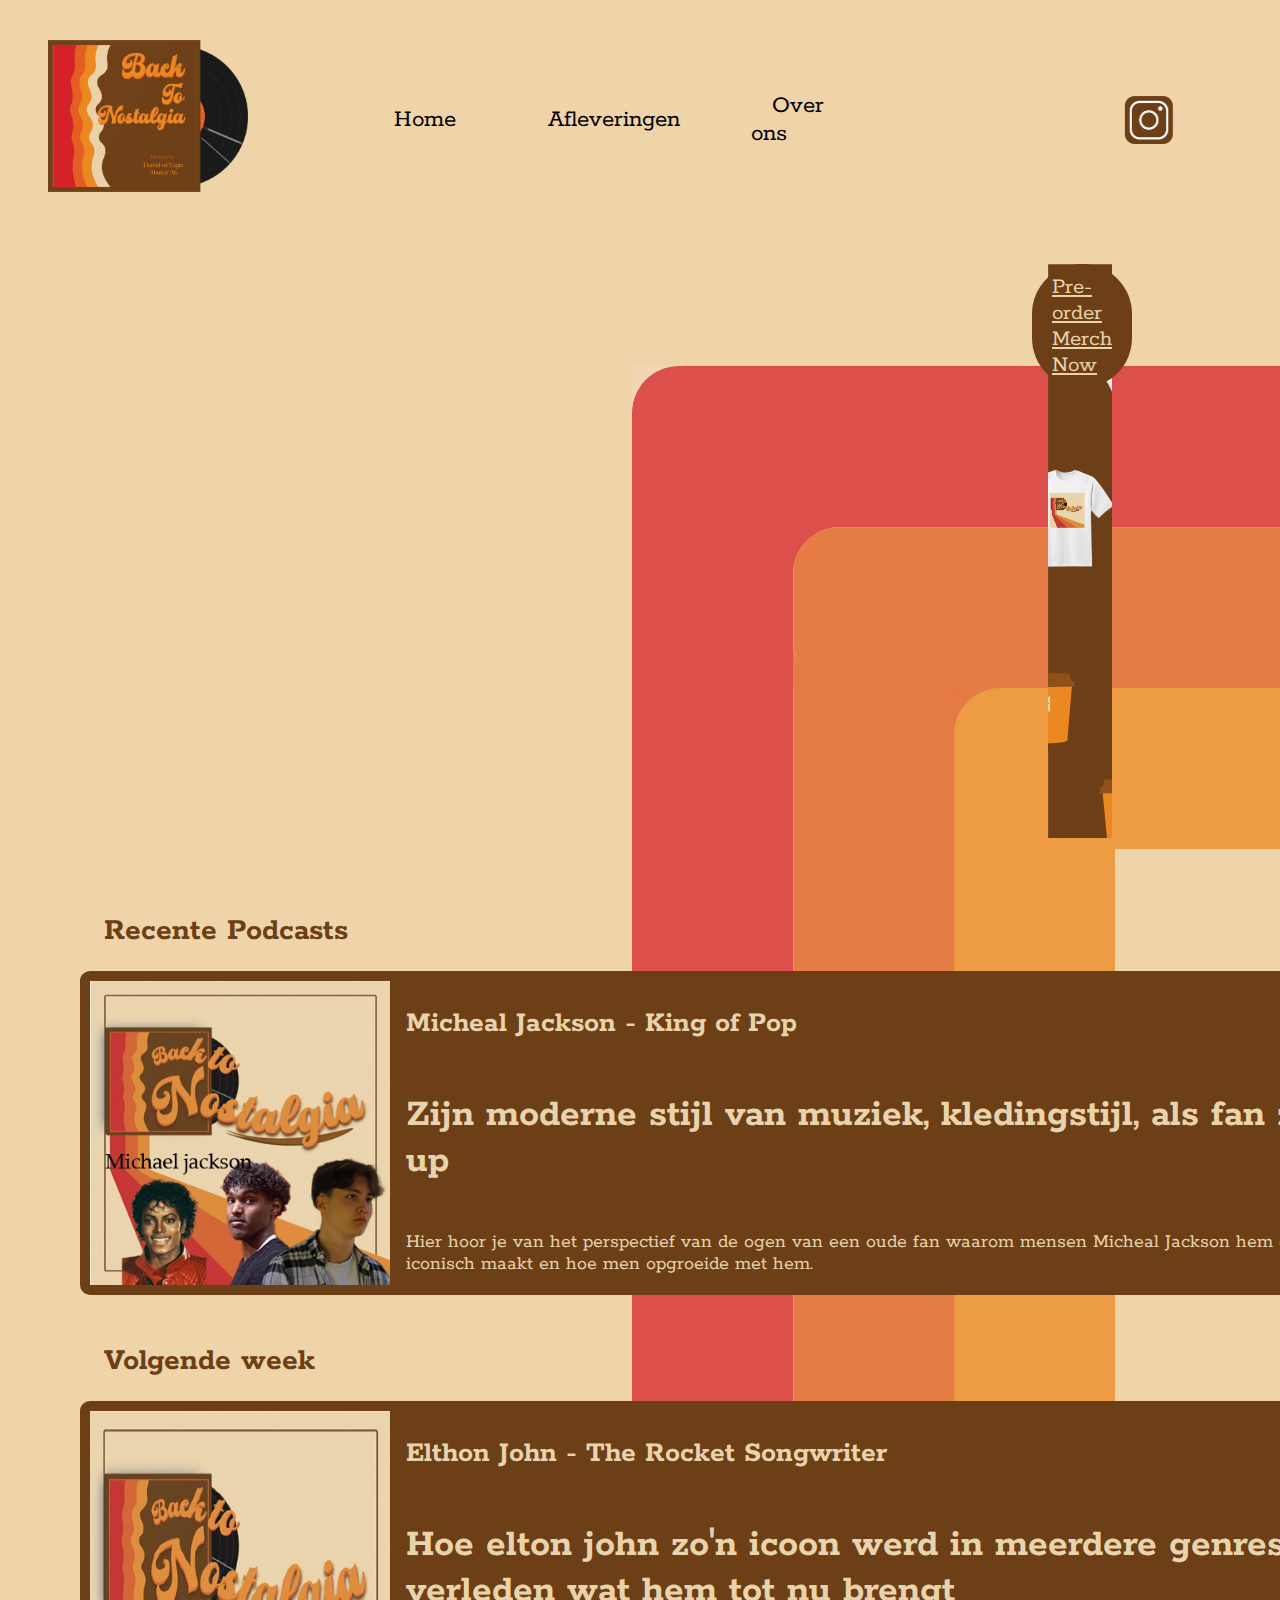
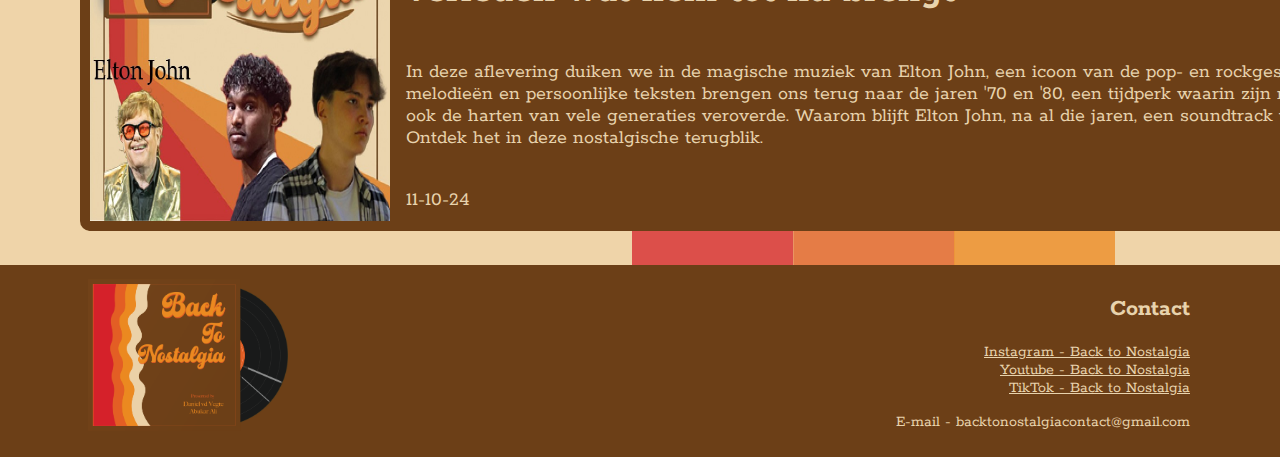
==== index.html @ cfd00c78 "Add files via upload" ====
<!DOCTYPE html>
<html lang="en">
  <head>
    <title>Back To Nostalgia</title>
    <link rel="stylesheet" href="style.css" />
    <meta charset="UTF-8" />
    <meta name="viewport" content="width=device-width, initial-scale=1.0" />
  </head>
  <body>
    <header>
      <nav>
        <ul>
          <a href="index.html"
            ><img
              class="logovinylplaat"
              src="images/images/logocontent.png"
              alt="backtonostalgialogovinylplaat"
          /></a>
          <li><a href="index.html">Home</a></li>
          <li><a href="afleveringen.html">Afleveringen</a></li>
          <li><a href="overons.html">Over ons</a></li>

          <section class="logoinstagram">
            <a href="https://www.instagram.com/"
              ><img src="images/images/instagramlogo.png" alt="instagramlogo"
            /></a>
          </section>
          <section class="logoyoutube">
            <a href="https://www.youtube.com/"
              ><img src="images/images/youtubelogo.png" alt="youtubelogo"
            /></a>
          </section>
        </ul>
      </nav>
    </header>

    <main>
      <section class="introductie">
        <section class="merchknop">
          <a
            href="https://docs.google.com/forms/d/e/1FAIpQLSfjPWLVsXMZyeM7YzQX_vmhd6-jFDAOIvyJUfOLwurwcll9YQ/viewform?usp=sf_link"
            >Pre-order Merch Now</a
          >
        </section>
        <section class="grootte">
          <p>.</p>
        </section>
      </section>

      <iframe
        width="850"
        height="445"
        src="https://www.youtube.com/embed/EAAGeeIpDCs?si=lr_YdevPL_52ntNL"
        title="YouTube video player"
        frameborder="0"
        allow="accelerometer; autoplay; clipboard-write; encrypted-media; gyroscope; picture-in-picture; web-share"
        referrerpolicy="strict-origin-when-cross-origin"
        allowfullscreen
      >
      </iframe>

      <section class="recentpod">
        <h1>Recente Podcasts</h1>
      </section>

      <section class="beschrijving">
        <img
          class="bandfoto"
          src="images/images/michealjacksonthumbnail.jpeg"
          alt="fotomj"
        />
        <article class="bandBeschrijving">
          <h2>Micheal Jackson - King of Pop</h2>
          <h1>
            Zijn moderne stijl van muziek, kledingstijl, als fan zijnde & zijn
            come-up
          </h1>
          <p>
            Hier hoor je van het perspectief van de ogen van een oude fan waarom
            mensen Micheal Jackson hem de King of Pop noemen, wat hem zo
            iconisch maakt en hoe men opgroeide met hem.
          </p>
        </article>
      </section>

      <section class="upcoming">
        <h1>Volgende week</h1>
      </section>

      <section class="beschrijving">
        <img
          class="bandfoto"
          src="images/images/eltonjohnthumbnail.jpeg"
          alt="fotoeltonjohn"
        />
        <article class="bandBeschrijving">
          <h2>Elthon John - The Rocket Songwriter</h2>
          <h1>
            Hoe elton john zo'n icoon werd in meerdere genres & zijn lastige
            verleden wat hem tot nu brengt
          </h1>
          <p>
            In deze aflevering duiken we in de magische muziek van Elton John,
            een icoon van de pop- en rockgeschiedenis. Zijn unieke stijl,
            betoverende melodieën en persoonlijke teksten brengen ons terug naar
            de jaren '70 en '80, een tijdperk waarin zijn muziek niet alleen de
            hitlijsten, maar ook de harten van vele generaties veroverde. Waarom
            blijft Elton John, na al die jaren, een soundtrack voor zoveel
            dierbare herinneringen? Ontdek het in deze nostalgische terugblik.
          </p>

          <p>11-10-24</p>
        </article>
      </section>

      <footer>
        <section class="logofooter">
          <img
            class="bandfoto"
            src="images/images/logocontent.png"
            alt="fotologo"
          />
        </section>

        <section class="beschrijvingfooter">
          <h2>Contact</h2>
          <section class="linksfooter">
            <a href="https://www.instagram.com/"
              >Instagram - Back to Nostalgia</a
            >
            <a href="https://www.youtube.com/">Youtube - Back to Nostalgia</a>
            <a href="https://www.tiktok.com/">TikTok - Back to Nostalgia</a>
          </section>
          <p>E-mail - backtonostalgiacontact@gmail.com</p>
        </section>
      </footer>
    </main>
  </body>
</html>
---- style.css ----
@import url("https://fonts.googleapis.com/css2?family=Rokkitt:ital,wght@0,100..900;1,100..900&display=swap");

h4 {
  font-family: Rokkitt;
  display: flex;
  justify-content: center;
  font-size: 10em;
  margin-top: 10px;
  margin-bottom: 50px;
  color: rgb(108, 63, 23);
}

* {
  font-family: Rokkitt;
}

body {
  background-color: rgb(232, 211, 173);
}

body {
  background-image: url(images/images/achtergrondregenboogtrans.png);
}

ul {
  list-style-type: none;
  margin: auto;
  margin-top: 40px;
  margin-right: 200px;
  font-size: 25px;
  gap: 2em;
}

ul li {
  display: inline-block;
}

ul li a {
  text-decoration: none;
  color: black;
  padding: 10px 20px;
  border: 1px solid transparent;
  transition: 0.5 ease;
}

ul li a:hover {
  background-color: rgb(108, 63, 23);
  color: rgb(232, 211, 173);
  border-radius: 2px;
}

.logovinylplaat {
  width: 200px;
  height: auto;
}

main {
  margin: auto;
}

nav ul {
  display: flex;
  flex-wrap: flex;
  align-items: center;
}

nav img {
  margin-right: 75px;
}

h1 p {
  display: flex;
}

.ovonopmaak {
  display: flex;
  border: 10px solid rgb(108, 63, 23);
  background-color: rgb(108, 63, 23);
  color: rgb(232, 211, 173);
  margin-left: 4.5em;
  margin-right: 4.5em;
  border-width: 10px;
  border-radius: 5px;
}

.ovonopmaaktwee {
  display: flex;
  border: 10px solid rgb(108, 63, 23);
  background-color: rgb(108, 63, 23);
  color: rgb(232, 211, 173);
  margin-top: 2em;
  border-radius: 5px;
  padding-left: 1rem;
  padding-right: 1rem;
  margin-right: 45em;
  margin-left: 3.6em;
  font-size: 20px;
}

.fotooverons {
  display: flex;
  width: 10px;
  height: auto;
  align-items: center;
  margin-left: 53em;
  margin-top: -28em;
  gap: 5em;
}

.beschrijvingoverons {
  display: flex;
  border: 5px solid rgb(108, 63, 23);
  width: 290px;
  background-color: rgb(108, 63, 23);
  color: rgb(232, 211, 173);
  border-radius: 10px;
  margin-left: 53em;
  padding-top: 10px;
  justify-content: center;
  margin-top: -2em;
}

.beschrijvingoveronstwee {
  display: flex;
  border: 5px solid rgb(108, 63, 23);
  width: 290px;
  background-color: rgb(108, 63, 23);
  color: rgb(232, 211, 173);
  border-radius: 10px;
  margin-left: 76.8em;
  padding-top: 10px;
  justify-content: center;
  margin-top: -5.5em;
  margin-bottom: 10em;
}

.beschrijving {
  display: flex;
  border: 10px solid rgb(108, 63, 23);
  width: 1550px;
  background-color: rgb(108, 63, 23);
  border-bottom: 10px;
  border-radius: 10px;
  margin-left: 4.5em;
  margin-bottom: 3em;
}

.bandfoto {
  width: 300px;
  height: auto;
  align-items: center;
  margin-bottom: 10px;
}

.bandBeschrijving {
  display: flex;
  flex-direction: column;
  color: rgb(232, 211, 173);
  flex-wrap: wrap;
  font-size: 20px;
  padding-left: 1rem;
  padding-right: 1rem;
}

.recentpod {
  margin-left: 6em;
  color: rgb(108, 63, 23);
}

.introductie {
  display: flex;
  flex-wrap: wrap;
  background-image: url(images/images/achtergrondmerch.png);
  margin-left: 65em;
  margin-right: 10em;
  justify-content: center;
  align-items: center;
  margin-top: 4em;
}

.merchknop a {
  font-size: 23px;
  margin-left: 4px;
  display: flex;
  background-color: rgb(108, 63, 23);
  border-radius: 50px;
  color: rgb(232, 211, 173);
  padding: 10px 20px;
  transition: 0.5s;
}

.merchknop a:hover {
  display: flex;
  background-color: rgb(232, 211, 173);
  color: rgb(108, 63, 23);
  border-radius: 2px;
  border-radius: 25px;
  padding: 175px 125px;
  font-size: 23px;
}

.grootte {
  margin-top: 25em;
  color: rgb(108, 63, 23);
}

.logoyoutube img {
  display: flex;
  width: 75px;
  height: auto;
}

.logoinstagram img {
  display: flex;
  width: 50px;
  height: auto;
  margin-left: 10em;
}

iframe {
  display: flex;
  flex-wrap: wrap;
  margin-left: 8em;
  margin-top: -450px;
  margin-bottom: 5em;
}

.upcoming {
  margin-left: 6em;
  color: rgb(108, 63, 23);
}

.logofooter img {
  display: flex;
  width: 200px;
  height: auto;
  align-items: center;
  margin-left: 5em;
}

.beschrijvingfooter {
  display: flex;
  flex-direction: column;
  align-items: end;
  color: rgb(232, 211, 173);

  margin-right: -0.5em;
  margin-left: -1em;
  margin-top: -11em;
  margin-bottom: -2em;

  border: 10px solid rgb(108, 63, 23);
  padding-right: 5em;

  background-color: rgb(108, 63, 23);
}

.linksfooter a {
  display: flex;
  color: rgb(232, 211, 173);
  flex-direction: column;
  align-items: end;
}
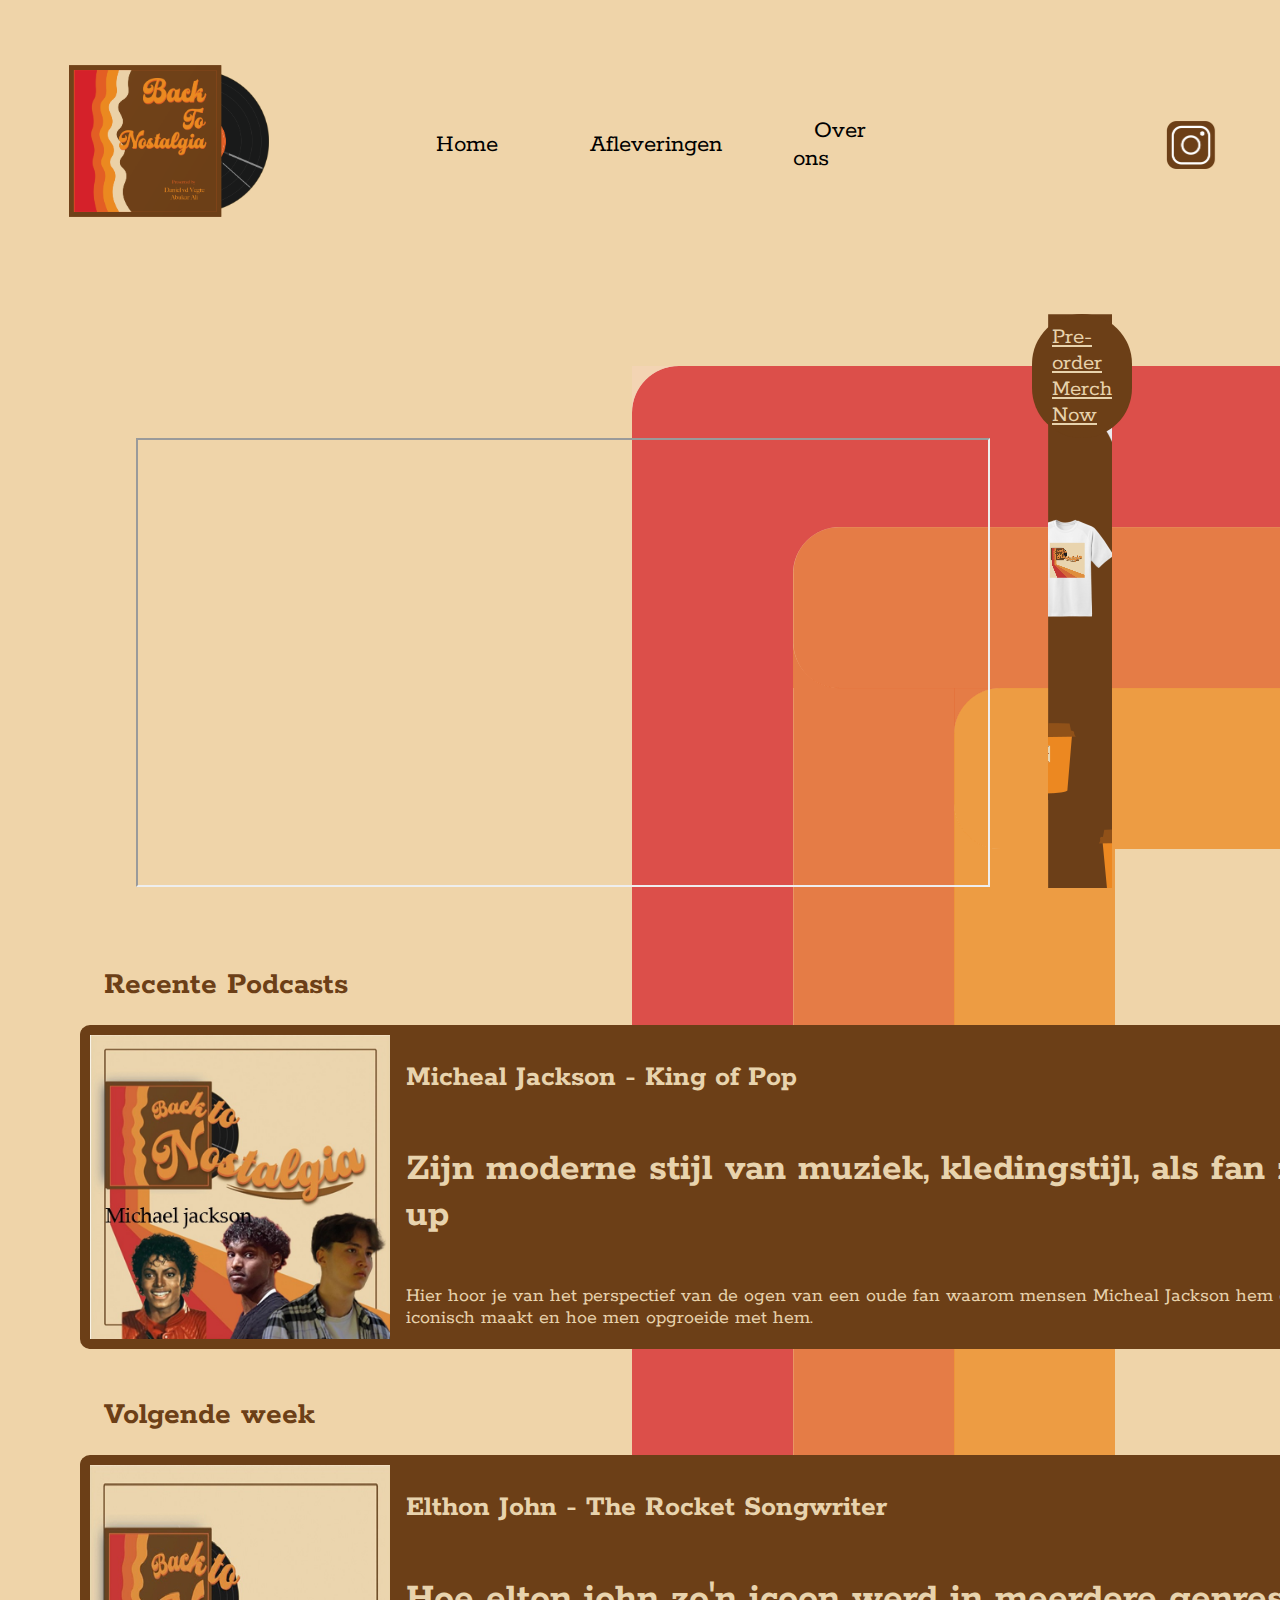
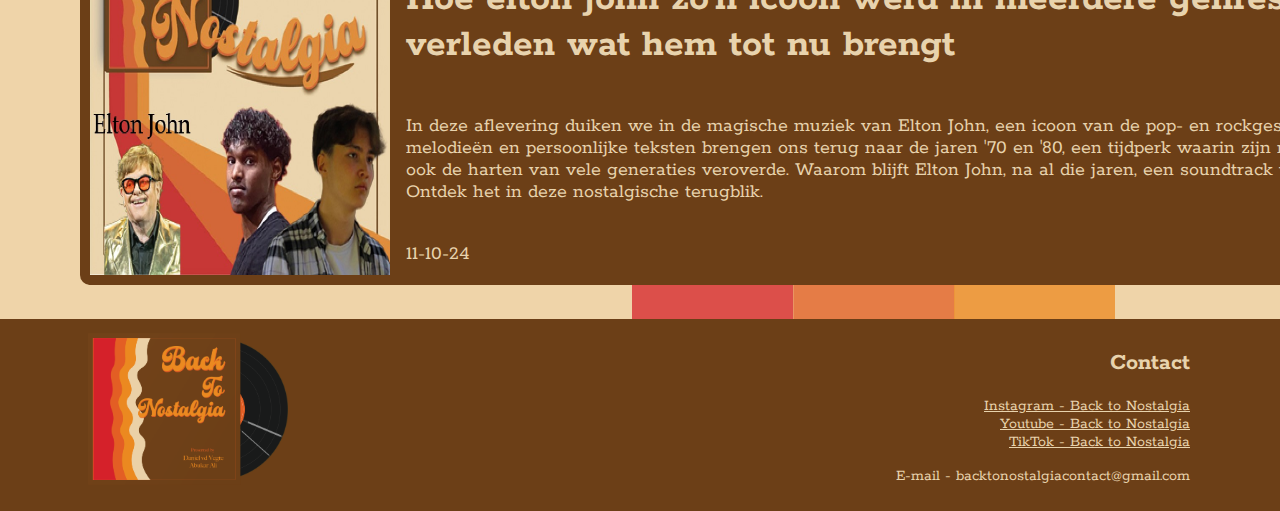
==== commit fac7f8bd: "Update index.html" ====
--- a/index.html
+++ b/index.html
@@ -10,12 +10,16 @@
     <header>
       <nav>
         <ul>
-          <a href="index.html"
-            ><img
-              class="logovinylplaat"
-              src="images/images/logocontent.png"
-              alt="backtonostalgialogovinylplaat"
-          /></a>
+          <li>
+            <p>
+              <a href="index.html"
+                ><img
+                  class="logovinylplaat"
+                  src="images/images/logocontent.png"
+                  alt="backtonostalgialogovinylplaat"
+              /></a>
+            </p>
+          </li>
           <li><a href="index.html">Home</a></li>
           <li><a href="afleveringen.html">Afleveringen</a></li>
           <li><a href="overons.html">Over ons</a></li>
@@ -23,11 +27,6 @@
           <section class="logoinstagram">
             <a href="https://www.instagram.com/"
               ><img src="images/images/instagramlogo.png" alt="instagramlogo"
-            /></a>
-          </section>
-          <section class="logoyoutube">
-            <a href="https://www.youtube.com/"
-              ><img src="images/images/youtubelogo.png" alt="youtubelogo"
             /></a>
           </section>
         </ul>
@@ -51,10 +50,6 @@
         width="850"
         height="445"
         src="https://www.youtube.com/embed/EAAGeeIpDCs?si=lr_YdevPL_52ntNL"
-        title="YouTube video player"
-        frameborder="0"
-        allow="accelerometer; autoplay; clipboard-write; encrypted-media; gyroscope; picture-in-picture; web-share"
-        referrerpolicy="strict-origin-when-cross-origin"
         allowfullscreen
       >
       </iframe>
@@ -137,3 +132,5 @@
     </main>
   </body>
 </html>
+
+<!-- Bronvermelding van foto's niet gemeld bij doorsturen -->
